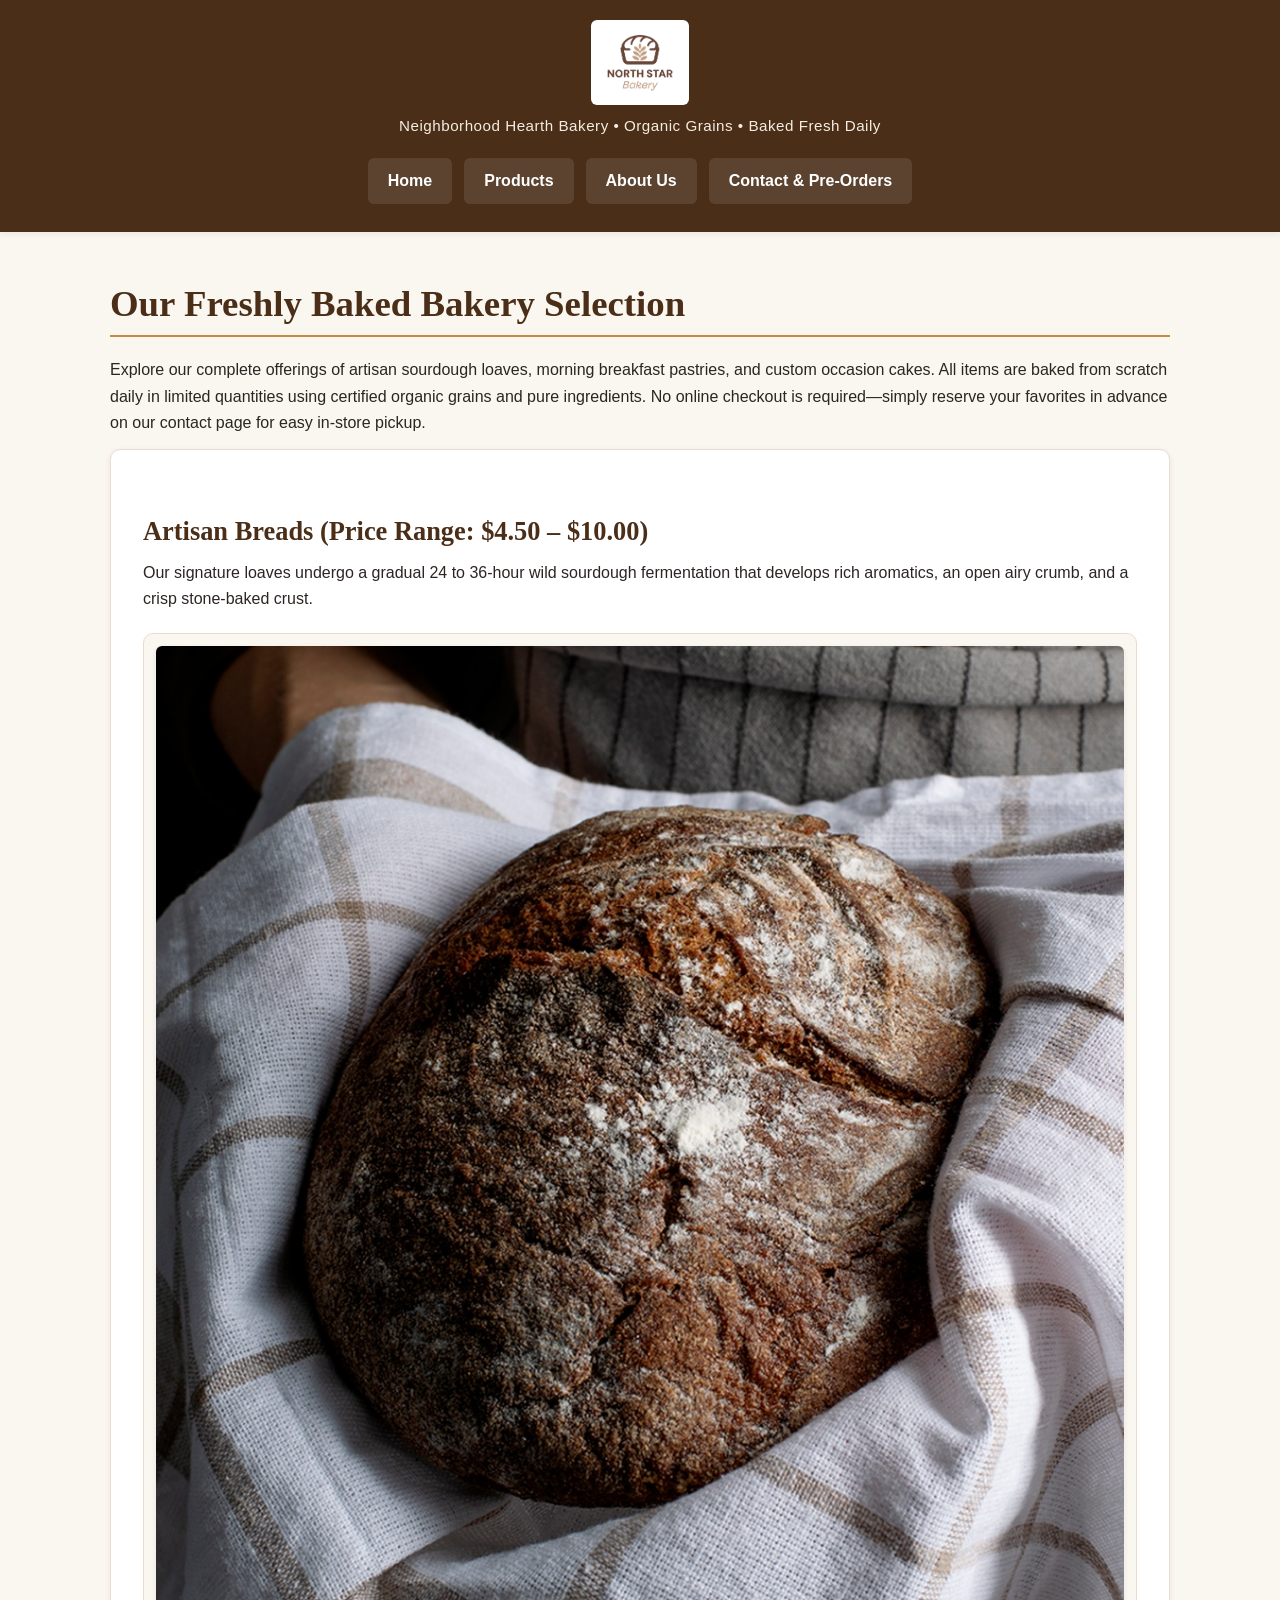
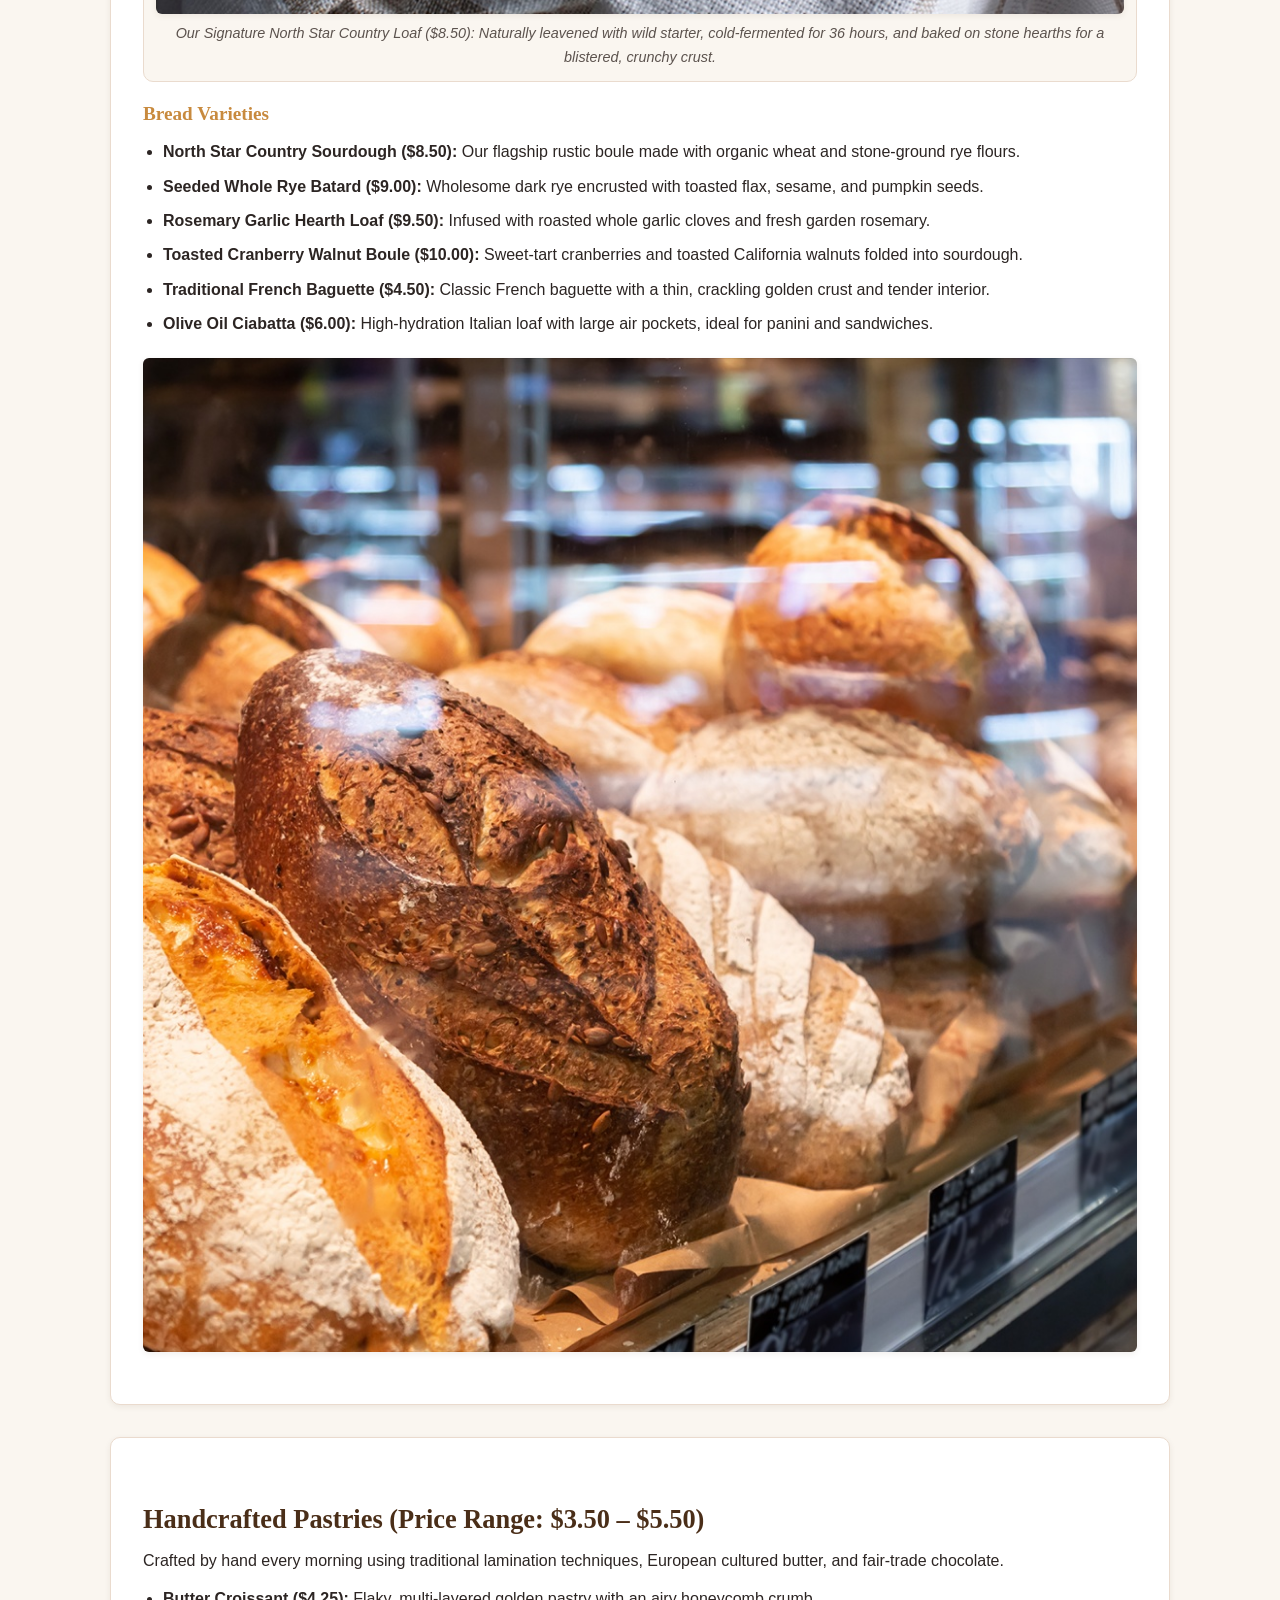
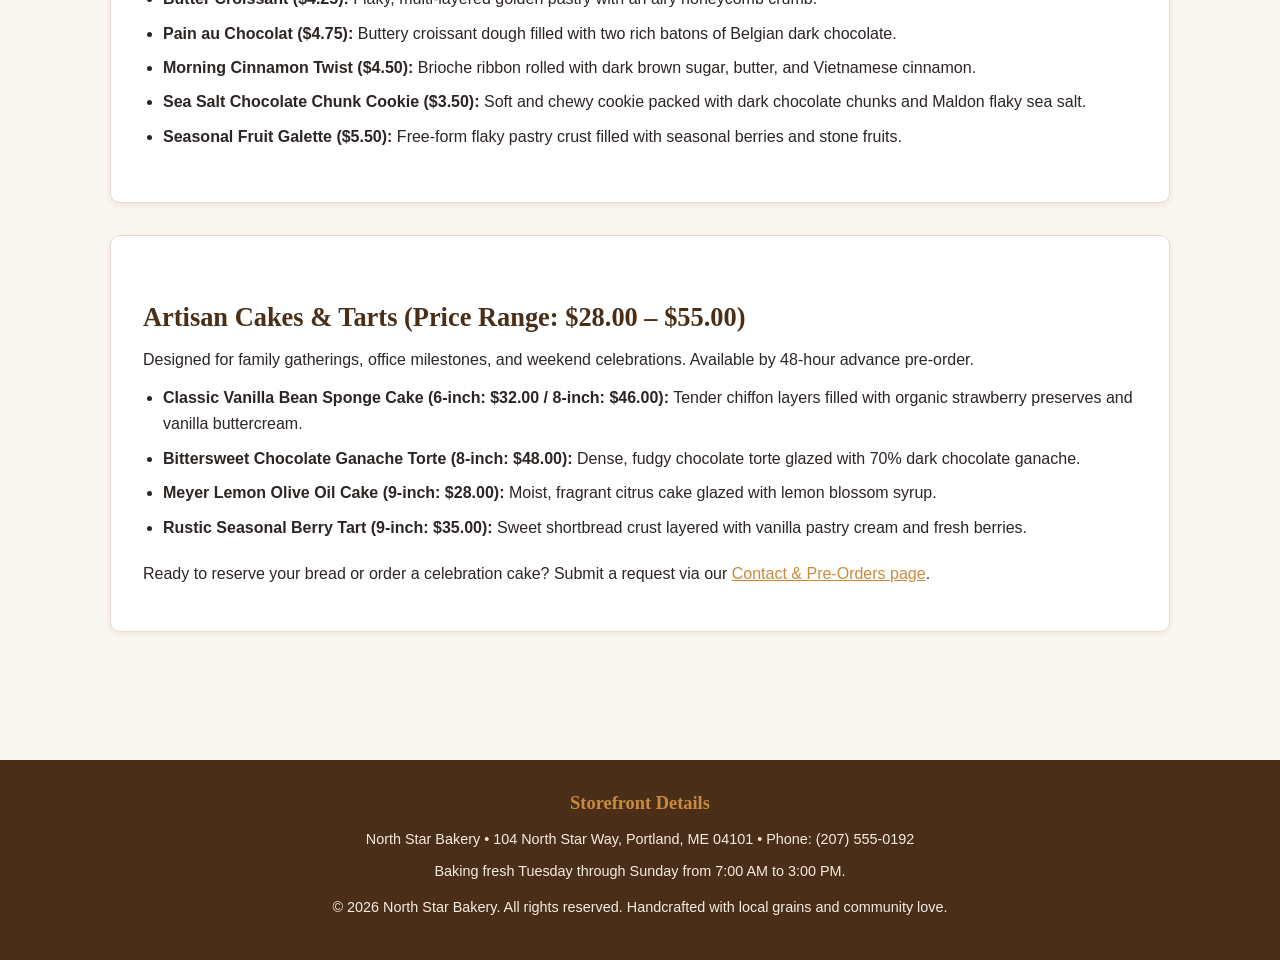
==== products.html @ 83437c64 "Add files via upload" ====
<!DOCTYPE html>
<html lang="en">
<head>
  <meta charset="UTF-8">
  <meta name="viewport" content="width=device-width, initial-scale=1.0">
  <title>North Star Bakery - Artisan Breads, Pastries &amp; Cakes</title>
  <link rel="stylesheet" href="styles.css">
</head>
<body>
  <header>
    <img src="bakery-logo.png" alt="North Star Bakery logo showing a rustic hearth bread loaf and wheat stalk">
    <p>Neighborhood Hearth Bakery &bull; Organic Grains &bull; Baked Fresh Daily</p>
    <nav aria-label="Main Navigation">
      <ul>
        <li><a href="index.html">Home</a></li>
        <li><a href="products.html">Products</a></li>
        <li><a href="about.html">About Us</a></li>
        <li><a href="contact.html">Contact &amp; Pre-Orders</a></li>
      </ul>
    </nav>
  </header>

  <main>
    <h1>Our Freshly Baked Bakery Selection</h1>
    <p>Explore our complete offerings of artisan sourdough loaves, morning breakfast pastries, and custom occasion cakes. All items are baked from scratch daily in limited quantities using certified organic grains and pure ingredients. No online checkout is required&mdash;simply reserve your favorites in advance on our contact page for easy in-store pickup.</p>

    <section>
      <h2>Artisan Breads (Price Range: $4.50 &ndash; $10.00)</h2>
      <p>Our signature loaves undergo a gradual 24 to 36-hour wild sourdough fermentation that develops rich aromatics, an open airy crumb, and a crisp stone-baked crust.</p>
      
      <figure>
        <img src="bakery-signature-loaf.jpg" alt="Baker holding a freshly baked, deeply caramelized artisan sourdough round loaf wrapped in a rustic linen towel">
        <figcaption>Our Signature North Star Country Loaf ($8.50): Naturally leavened with wild starter, cold-fermented for 36 hours, and baked on stone hearths for a blistered, crunchy crust.</figcaption>
      </figure>

      <h3>Bread Varieties</h3>
      <ul>
        <li><strong>North Star Country Sourdough ($8.50):</strong> Our flagship rustic boule made with organic wheat and stone-ground rye flours.</li>
        <li><strong>Seeded Whole Rye Batard ($9.00):</strong> Wholesome dark rye encrusted with toasted flax, sesame, and pumpkin seeds.</li>
        <li><strong>Rosemary Garlic Hearth Loaf ($9.50):</strong> Infused with roasted whole garlic cloves and fresh garden rosemary.</li>
        <li><strong>Toasted Cranberry Walnut Boule ($10.00):</strong> Sweet-tart cranberries and toasted California walnuts folded into sourdough.</li>
        <li><strong>Traditional French Baguette ($4.50):</strong> Classic French baguette with a thin, crackling golden crust and tender interior.</li>
        <li><strong>Olive Oil Ciabatta ($6.00):</strong> High-hydration Italian loaf with large air pockets, ideal for panini and sandwiches.</li>
      </ul>

      <img src="bakery-bread.jpg" alt="Assortment of freshly baked crusty artisan loaves arranged in a glass display shelf at North Star Bakery">
    </section>

    <section>
      <h2>Handcrafted Pastries (Price Range: $3.50 &ndash; $5.50)</h2>
      <p>Crafted by hand every morning using traditional lamination techniques, European cultured butter, and fair-trade chocolate.</p>
      <ul>
        <li><strong>Butter Croissant ($4.25):</strong> Flaky, multi-layered golden pastry with an airy honeycomb crumb.</li>
        <li><strong>Pain au Chocolat ($4.75):</strong> Buttery croissant dough filled with two rich batons of Belgian dark chocolate.</li>
        <li><strong>Morning Cinnamon Twist ($4.50):</strong> Brioche ribbon rolled with dark brown sugar, butter, and Vietnamese cinnamon.</li>
        <li><strong>Sea Salt Chocolate Chunk Cookie ($3.50):</strong> Soft and chewy cookie packed with dark chocolate chunks and Maldon flaky sea salt.</li>
        <li><strong>Seasonal Fruit Galette ($5.50):</strong> Free-form flaky pastry crust filled with seasonal berries and stone fruits.</li>
      </ul>
    </section>

    <section>
      <h2>Artisan Cakes &amp; Tarts (Price Range: $28.00 &ndash; $55.00)</h2>
      <p>Designed for family gatherings, office milestones, and weekend celebrations. Available by 48-hour advance pre-order.</p>
      <ul>
        <li><strong>Classic Vanilla Bean Sponge Cake (6-inch: $32.00 / 8-inch: $46.00):</strong> Tender chiffon layers filled with organic strawberry preserves and vanilla buttercream.</li>
        <li><strong>Bittersweet Chocolate Ganache Torte (8-inch: $48.00):</strong> Dense, fudgy chocolate torte glazed with 70% dark chocolate ganache.</li>
        <li><strong>Meyer Lemon Olive Oil Cake (9-inch: $28.00):</strong> Moist, fragrant citrus cake glazed with lemon blossom syrup.</li>
        <li><strong>Rustic Seasonal Berry Tart (9-inch: $35.00):</strong> Sweet shortbread crust layered with vanilla pastry cream and fresh berries.</li>
      </ul>
      <p>Ready to reserve your bread or order a celebration cake? Submit a request via our <a href="contact.html">Contact &amp; Pre-Orders page</a>.</p>
    </section>
  </main>

  <footer>
    <section>
      <h2>Storefront Details</h2>
      <p>North Star Bakery &bull; 104 North Star Way, Portland, ME 04101 &bull; Phone: (207) 555-0192</p>
      <p>Baking fresh Tuesday through Sunday from 7:00 AM to 3:00 PM.</p>
    </section>
    <p>&copy; 2026 North Star Bakery. All rights reserved. Handcrafted with local grains and community love.</p>
  </footer>
</body>
</html>
---- styles.css ----
/* ==========================================================================
   North Star Bakery - Main Stylesheet (Touchstone 3)
   Client: North Star Bakery (Client A)
   Tone: Warm, handmade, community-centered, artisanal
   ========================================================================== */

/* --------------------------------------------------------------------------
   1. Design Tokens & Color Palette (Limited 4-Color Palette + Neutrals)
   - Primary Brand Color (Deep Hearth Crust): #4A2E18
   - Secondary Accent (Golden Honey / Grain): #C88A3E
   - Page Background (Warm Cream / Flour):   #FAF6F0
   - Card / Panel Fill (Soft Linen Tint):    #FFFFFF
   - Text Dark (High Contrast Deep Charcoal):#2C2523
   - Text Muted:                             #5C534E
   -------------------------------------------------------------------------- */
:root {
  --color-primary: #4A2E18;
  --color-accent: #C88A3E;
  --color-accent-hover: #A66E2B;
  --color-bg: #FAF6F0;
  --color-card: #FFFFFF;
  --color-card-border: #EADBCE;
  --color-text: #2C2523;
  --color-text-muted: #5C534E;
  
  /* Typography: Strict 2 Font Families */
  --font-heading: 'Georgia', 'Times New Roman', serif;
  --font-body: 'Segoe UI', -apple-system, BlinkMacSystemFont, Roboto, Helvetica, Arial, sans-serif;
  
  --spacing-xs: 0.5rem;
  --spacing-sm: 0.75rem;
  --spacing-md: 1.25rem;
  --spacing-lg: 2rem;
  --spacing-xl: 3rem;
  
  --radius-sm: 6px;
  --radius-md: 10px;
  --shadow-sm: 0 2px 6px rgba(74, 46, 24, 0.08);
  --shadow-md: 0 6px 18px rgba(74, 46, 24, 0.12);
}

/* --------------------------------------------------------------------------
   2. Base & Reset Styles (Mobile-First)
   -------------------------------------------------------------------------- */
*, *::before, *::after {
  box-sizing: border-box;
  margin: 0;
  padding: 0;
}

body {
  font-family: var(--font-body);
  font-size: 1rem;
  line-height: 1.65;
  color: var(--color-text);
  background-color: var(--color-bg);
  min-height: 100vh;
  display: flex;
  flex-direction: column;
}

img, video {
  max-width: 100%;
  height: auto;
  display: block;
  border-radius: var(--radius-sm);
}

a {
  color: var(--color-accent);
  text-decoration: underline;
  transition: color 0.2s ease-in-out;
}

a:hover, a:focus {
  color: var(--color-primary);
}

/* --------------------------------------------------------------------------
   3. Typography & Headings
   -------------------------------------------------------------------------- */
h1, h2, h3 {
  font-family: var(--font-heading);
  color: var(--color-primary);
  line-height: 1.3;
  margin-bottom: var(--spacing-sm);
  font-weight: 700;
}

h1 {
  font-size: 1.85rem;
  border-bottom: 2px solid var(--color-accent);
  padding-bottom: var(--spacing-xs);
  margin-bottom: var(--spacing-md);
}

h2 {
  font-size: 1.45rem;
  margin-top: var(--spacing-lg);
}

h3 {
  font-size: 1.2rem;
  margin-top: var(--spacing-md);
  color: var(--color-accent);
}

p {
  margin-bottom: var(--spacing-sm);
}

ul {
  margin-left: var(--spacing-md);
  margin-bottom: var(--spacing-md);
}

li {
  margin-bottom: var(--spacing-xs);
}

/* --------------------------------------------------------------------------
   4. Header & Navigation (Mobile-First)
   -------------------------------------------------------------------------- */
header {
  background-color: var(--color-primary);
  color: #FFFFFF;
  padding: var(--spacing-md) var(--spacing-sm);
  text-align: center;
  box-shadow: var(--shadow-sm);
}

header img {
  max-height: 85px;
  margin: 0 auto var(--spacing-xs) auto;
  background-color: #FFFFFF;
  padding: 6px;
  border-radius: var(--radius-sm);
}

header p {
  color: #F5ECE1;
  font-size: 0.95rem;
  margin-bottom: var(--spacing-md);
  letter-spacing: 0.5px;
}

nav {
  margin-top: var(--spacing-sm);
}

nav ul {
  list-style: none;
  margin: 0;
  padding: 0;
  display: flex;
  flex-direction: column;
  gap: var(--spacing-xs);
}

nav a {
  display: block;
  padding: 0.6rem 1rem;
  color: #FFFFFF;
  text-decoration: none;
  font-weight: 600;
  font-size: 1rem;
  background-color: rgba(255, 255, 255, 0.1);
  border-radius: var(--radius-sm);
  transition: all 0.25s ease;
}

nav a:hover, nav a:focus {
  background-color: var(--color-accent);
  color: #FFFFFF;
  transform: translateY(-2px);
}

/* --------------------------------------------------------------------------
   5. Main Content Layout & Section Cards
   -------------------------------------------------------------------------- */
main {
  flex: 1;
  width: 100%;
  max-width: 1100px;
  margin: 0 auto;
  padding: var(--spacing-md) var(--spacing-sm);
}

section {
  background-color: var(--color-card);
  border: 1px solid var(--color-card-border);
  border-radius: var(--radius-md);
  padding: var(--spacing-md);
  margin-bottom: var(--spacing-lg);
  box-shadow: var(--shadow-sm);
}

section img, section picture, section video {
  margin: var(--spacing-md) auto;
  box-shadow: var(--shadow-sm);
}

figure {
  margin: var(--spacing-md) 0;
  background-color: var(--color-bg);
  border: 1px solid var(--color-card-border);
  border-radius: var(--radius-md);
  padding: var(--spacing-sm);
  text-align: center;
}

figure img {
  margin: 0 auto;
}

figcaption {
  font-size: 0.9rem;
  color: var(--color-text-muted);
  margin-top: var(--spacing-xs);
  font-style: italic;
  padding: 0 var(--spacing-xs);
}

audio {
  width: 100%;
  max-width: 500px;
  margin: var(--spacing-sm) 0;
}

/* --------------------------------------------------------------------------
   6. Form & Inputs Styling (Accessible & Clean)
   -------------------------------------------------------------------------- */
form {
  display: flex;
  flex-direction: column;
  gap: var(--spacing-md);
}

fieldset {
  border: 1px solid var(--color-card-border);
  border-radius: var(--radius-md);
  padding: var(--spacing-md);
  background-color: var(--color-bg);
}

legend {
  font-family: var(--font-heading);
  font-weight: 700;
  color: var(--color-primary);
  padding: 0 var(--spacing-xs);
  font-size: 1.1rem;
}

label {
  display: inline-block;
  font-weight: 600;
  margin-bottom: 0.25rem;
  color: var(--color-primary);
  font-size: 0.95rem;
}

input[type="text"],
input[type="email"],
input[type="tel"],
input[type="date"],
input[type="number"],
select,
textarea {
  width: 100%;
  padding: 0.7rem 0.85rem;
  font-family: var(--font-body);
  font-size: 1rem;
  color: var(--color-text);
  background-color: #FFFFFF;
  border: 1px solid #C4B5A5;
  border-radius: var(--radius-sm);
  transition: border-color 0.2s, box-shadow 0.2s;
}

input:focus, select:focus, textarea:focus {
  outline: none;
  border-color: var(--color-accent);
  box-shadow: 0 0 0 3px rgba(200, 138, 62, 0.25);
}

small {
  color: var(--color-text-muted);
  font-size: 0.85rem;
  display: block;
  margin-top: 2px;
}

button[type="submit"] {
  background-color: var(--color-accent);
  color: #FFFFFF;
  font-family: var(--font-heading);
  font-size: 1.1rem;
  font-weight: 700;
  padding: 0.85rem 1.8rem;
  border: none;
  border-radius: var(--radius-sm);
  cursor: pointer;
  transition: background-color 0.25s, transform 0.2s, box-shadow 0.2s;
  box-shadow: var(--shadow-sm);
  width: 100%;
}

button[type="submit"]:hover,
button[type="submit"]:focus {
  background-color: var(--color-accent-hover);
  transform: translateY(-2px);
  box-shadow: var(--shadow-md);
}

/* --------------------------------------------------------------------------
   7. Footer
   -------------------------------------------------------------------------- */
footer {
  background-color: var(--color-primary);
  color: #F5ECE1;
  padding: var(--spacing-lg) var(--spacing-sm);
  margin-top: var(--spacing-xl);
  text-align: center;
}

footer section {
  background: transparent;
  border: none;
  box-shadow: none;
  padding: 0;
  margin-bottom: var(--spacing-sm);
}

footer h2 {
  color: var(--color-accent);
  font-size: 1.15rem;
  margin-top: 0;
}

footer p {
  color: #F5ECE1;
  font-size: 0.9rem;
  margin-bottom: var(--spacing-xs);
}

/* --------------------------------------------------------------------------
   8. Responsive Media Queries (Tablet & Desktop: min-width: 768px)
   -------------------------------------------------------------------------- */
@media (min-width: 768px) {
  /* Navigation switches to horizontal bar */
  nav ul {
    flex-direction: row;
    justify-content: center;
    gap: var(--spacing-sm);
  }

  nav a {
    display: inline-block;
    padding: 0.6rem 1.25rem;
  }

  h1 {
    font-size: 2.3rem;
  }

  h2 {
    font-size: 1.65rem;
  }

  main {
    padding: var(--spacing-xl) var(--spacing-md);
  }

  /* Two-column feel for sections with media */
  section {
    padding: var(--spacing-lg);
  }

  /* Form button auto width on desktop */
  button[type="submit"] {
    width: auto;
    min-width: 250px;
  }
}
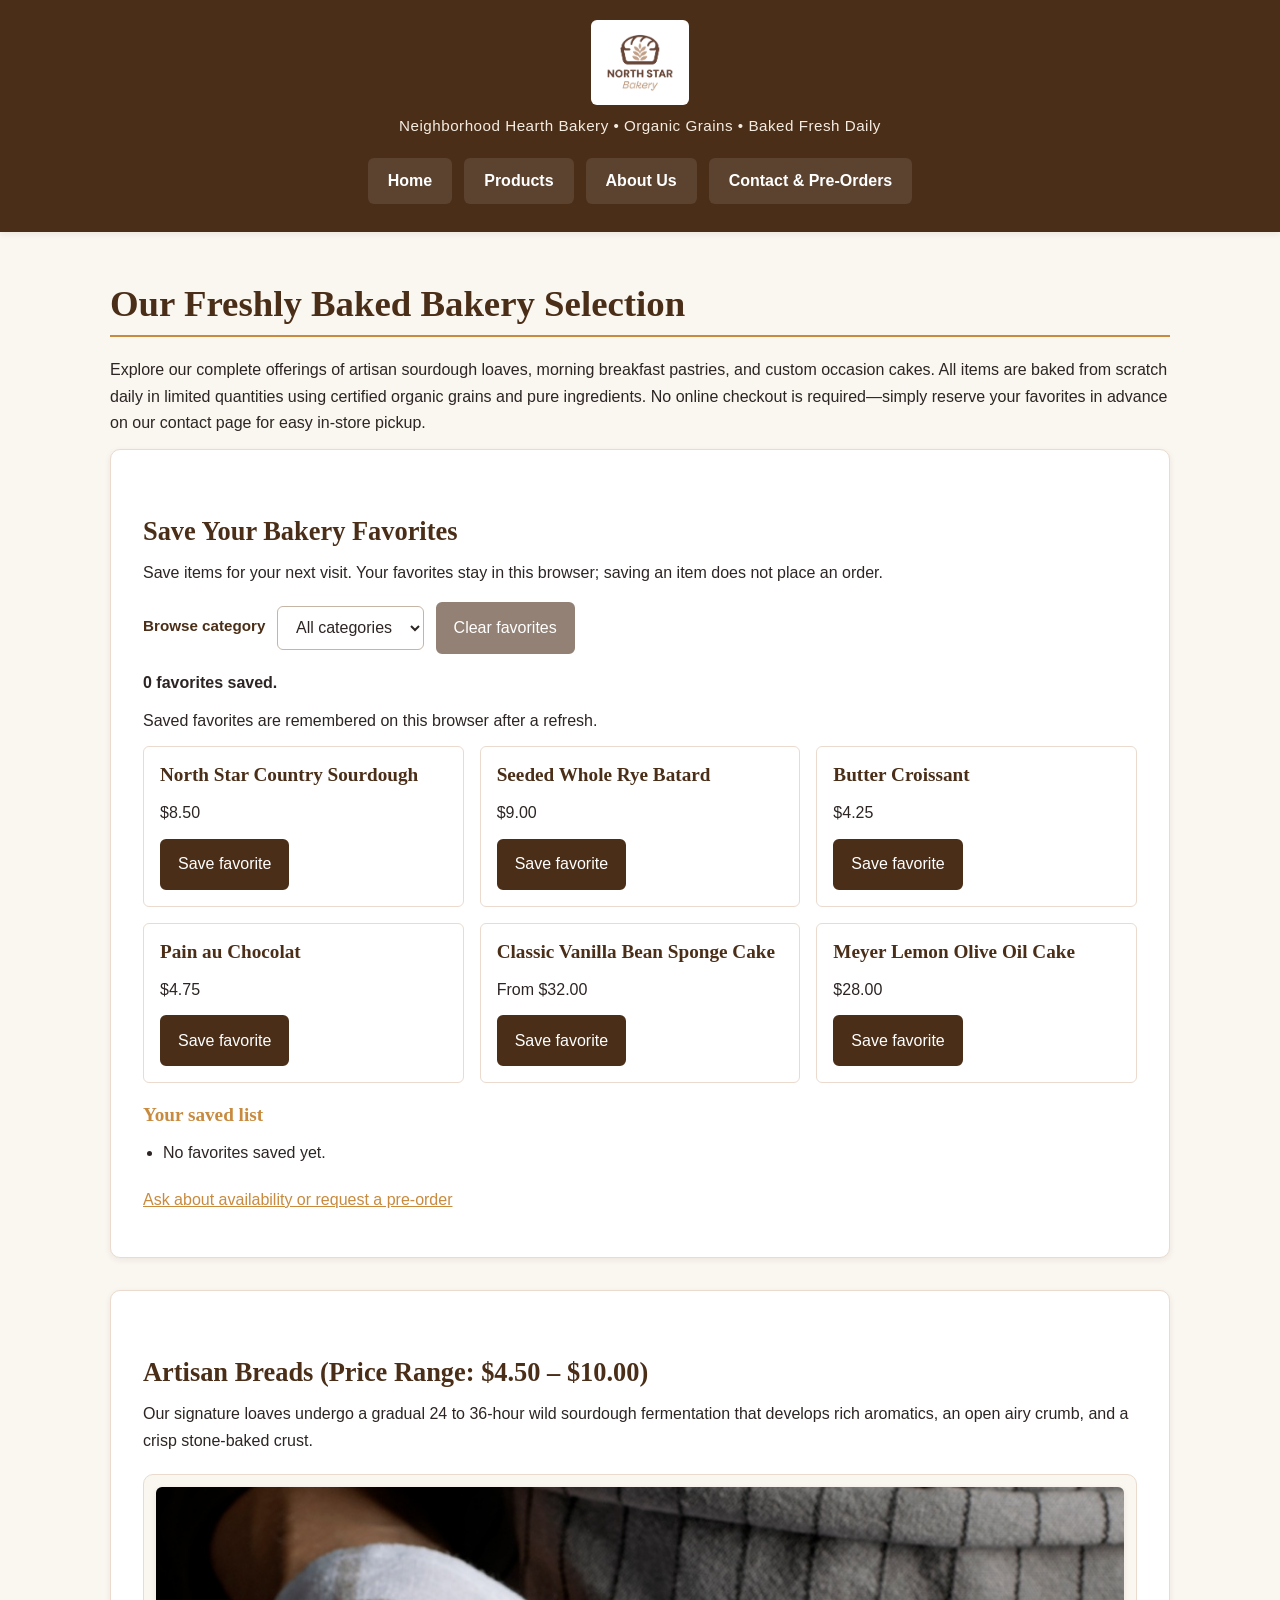
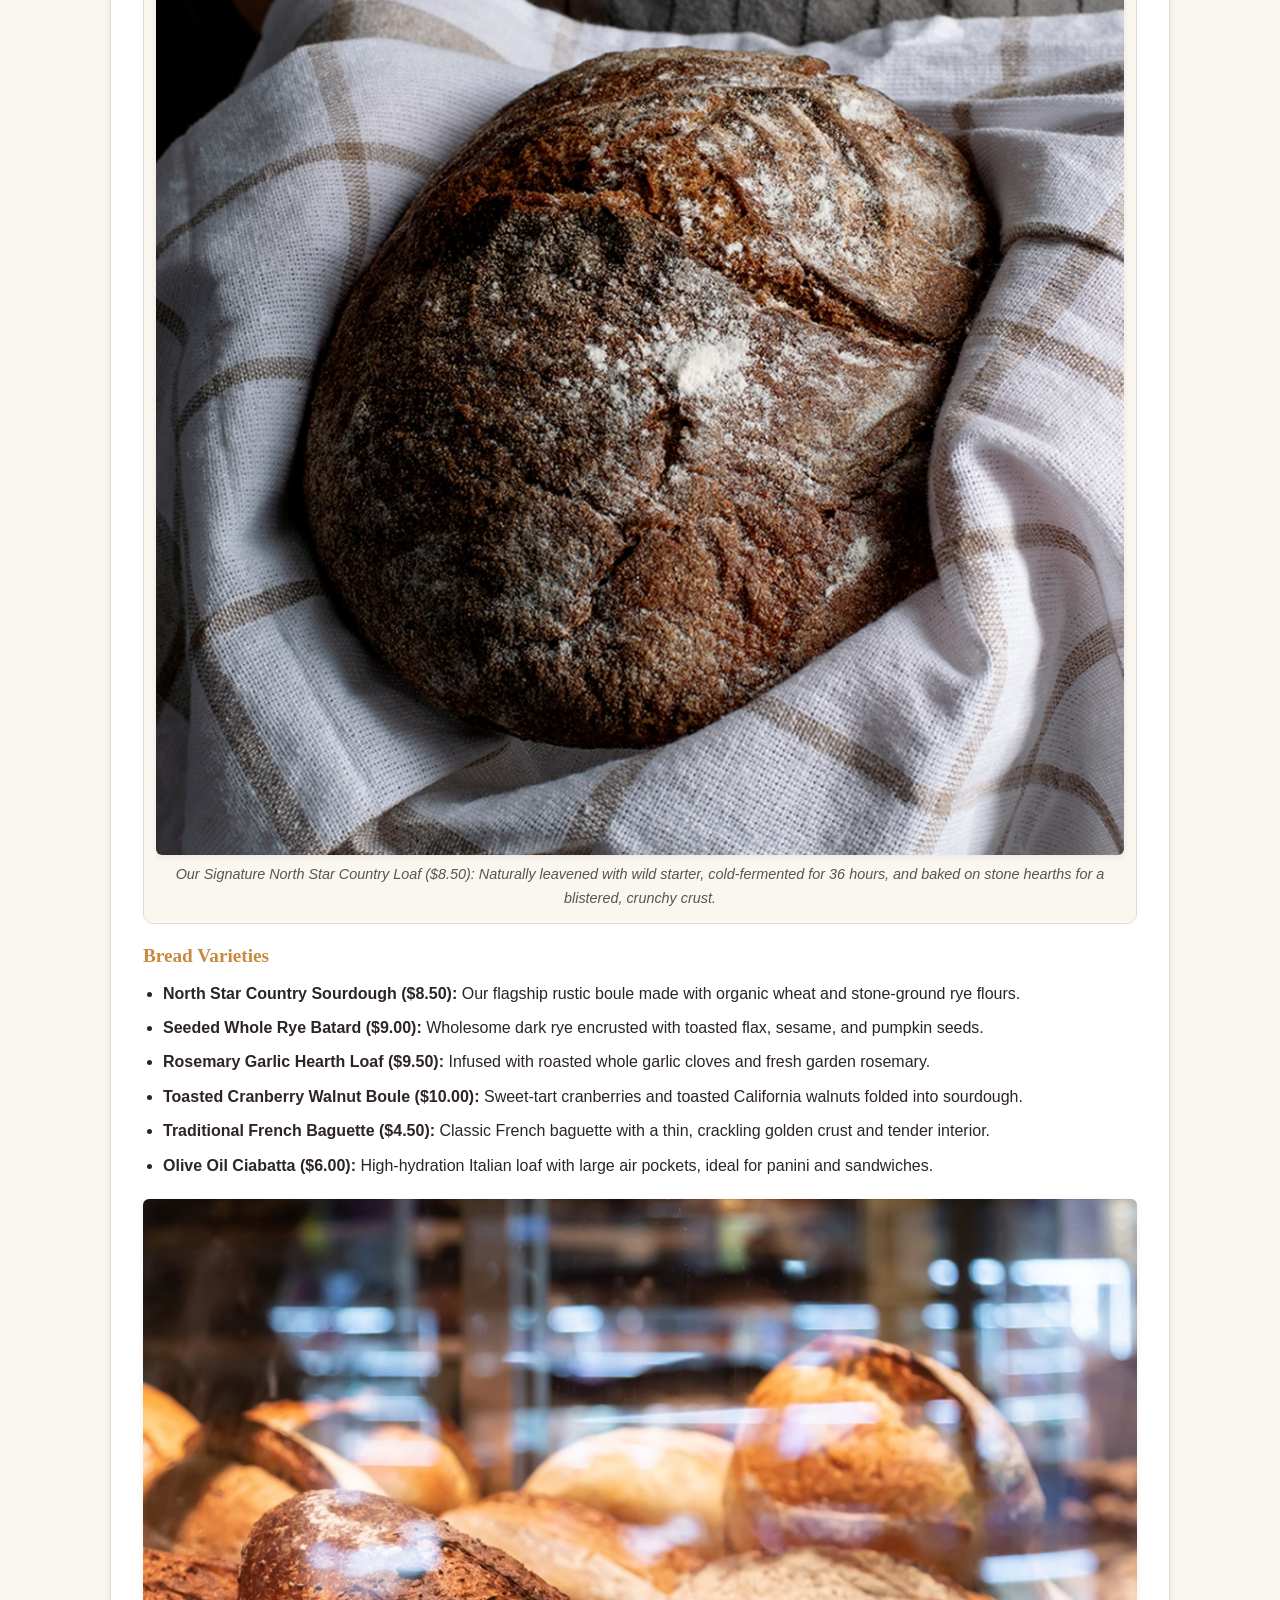
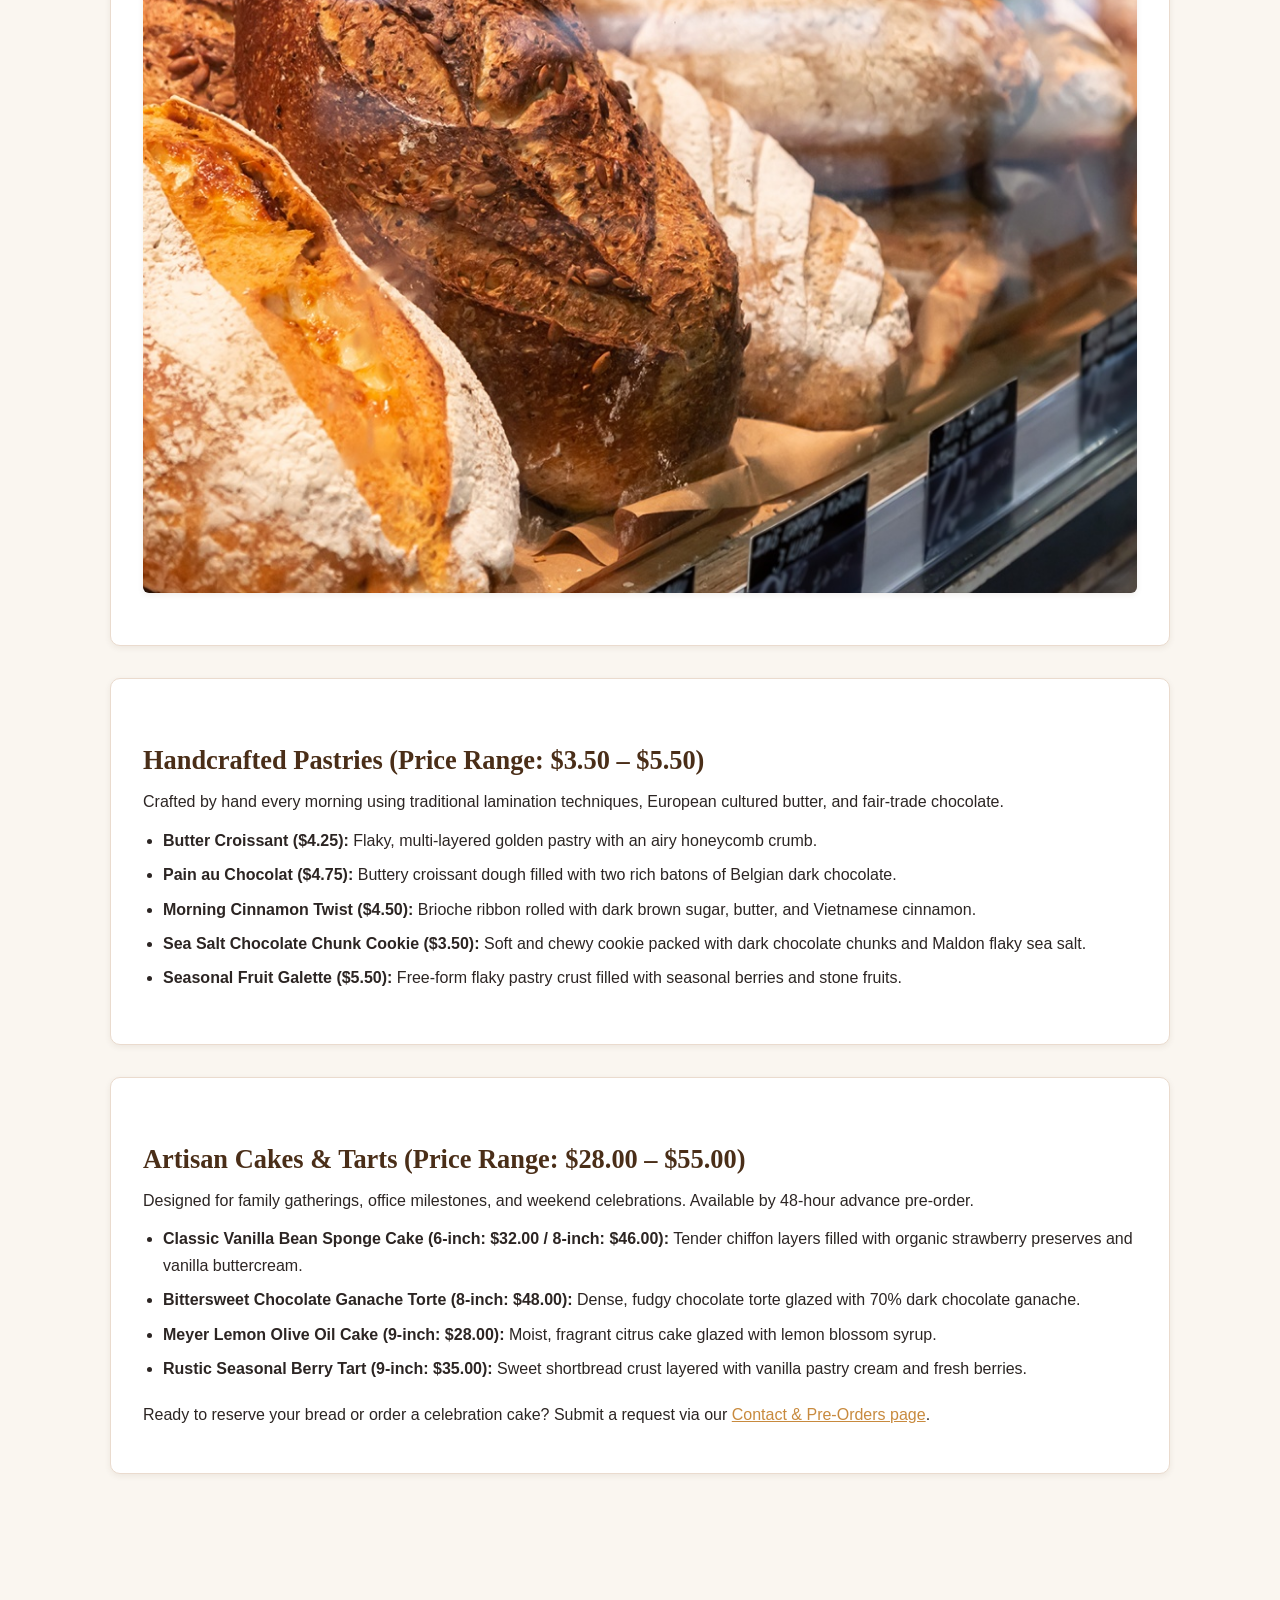
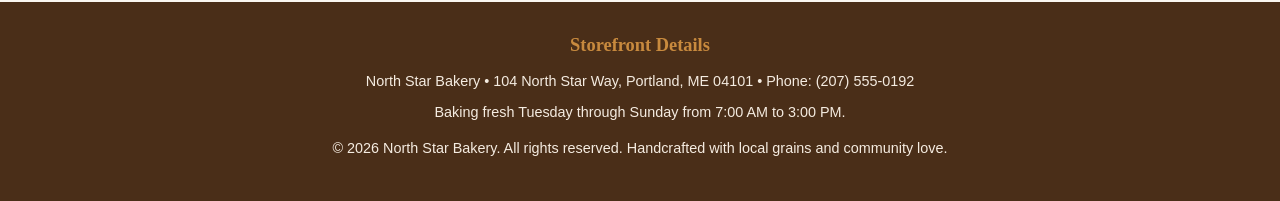
==== commit b9a10e46: "Add files via upload Add Touchstone 4 interactivity and validation" ====
--- a/products.html
+++ b/products.html
@@ -5,6 +5,7 @@
   <meta name="viewport" content="width=device-width, initial-scale=1.0">
   <title>North Star Bakery - Artisan Breads, Pastries &amp; Cakes</title>
   <link rel="stylesheet" href="styles.css">
+  <script src="scripts.js" defer></script>
 </head>
 <body>
   <header>
@@ -23,6 +24,29 @@
   <main>
     <h1>Our Freshly Baked Bakery Selection</h1>
     <p>Explore our complete offerings of artisan sourdough loaves, morning breakfast pastries, and custom occasion cakes. All items are baked from scratch daily in limited quantities using certified organic grains and pure ingredients. No online checkout is required&mdash;simply reserve your favorites in advance on our contact page for easy in-store pickup.</p>
+
+
+    <section id="favorites-feature" aria-labelledby="favorites-heading">
+      <h2 id="favorites-heading">Save Your Bakery Favorites</h2>
+      <p>Save items for your next visit. Your favorites stay in this browser; saving an item does not place an order.</p>
+      <div class="favorite-actions">
+        <label for="product-category">Browse category</label>
+        <select id="product-category">
+          <option value="all">All categories</option>
+          <option value="bread">Breads</option>
+          <option value="pastry">Pastries</option>
+          <option value="cake">Cakes</option>
+        </select>
+        <button type="button" id="clear-favorites">Clear favorites</button>
+      </div>
+      <p id="favorites-summary" role="status" aria-live="polite"></p>
+      <p id="storage-status" role="status"></p>
+      <div id="favorite-products" class="favorite-products"></div>
+      <h3>Your saved list</h3>
+      <ul id="saved-favorites"></ul>
+      <p><a href="contact.html">Ask about availability or request a pre-order</a></p>
+      <noscript>Enable JavaScript to save favorites. The full product list below remains available.</noscript>
+    </section>
 
     <section>
       <h2>Artisan Breads (Price Range: $4.50 &ndash; $10.00)</h2>
--- a/styles.css
+++ b/styles.css
@@ -382,3 +382,19 @@
     min-width: 250px;
   }
 }
+
+/* Touchstone 4: interactive favorites and inline validation */
+.favorite-actions { display: flex; flex-wrap: wrap; align-items: center; gap: .75rem; margin: 1rem 0; }
+.favorite-actions select { width: auto; max-width: 100%; }
+.favorite-products { display: flex; flex-wrap: wrap; gap: 1rem; }
+.favorite-card { flex: 1 1 100%; border: 1px solid #EADBCE; border-radius: 6px; padding: 1rem; }
+.favorite-card h3 { margin-top: 0; color: #4A2E18; }
+button[type="button"] { background: #4A2E18; color: #FFFFFF; border: 2px solid #4A2E18; border-radius: 6px; padding: .65rem 1rem; min-height: 44px; font: inherit; cursor: pointer; }
+button[aria-pressed="true"] { background: #FAF6F0; color: #4A2E18; }
+button:disabled { opacity: .6; cursor: default; }
+button:focus-visible { outline: 3px solid #4A2E18; outline-offset: 3px; }
+.field-error { color: #4A2E18; font-weight: 700; margin-top: .35rem; }
+[aria-invalid="true"] { border: 2px solid #4A2E18 !important; }
+#favorites-summary, #form-summary { font-weight: 700; }
+#request-review:empty, .field-error:empty { display: none; }
+@media (min-width: 768px) { .favorite-card { flex-basis: calc(33.333% - 1rem); } }
